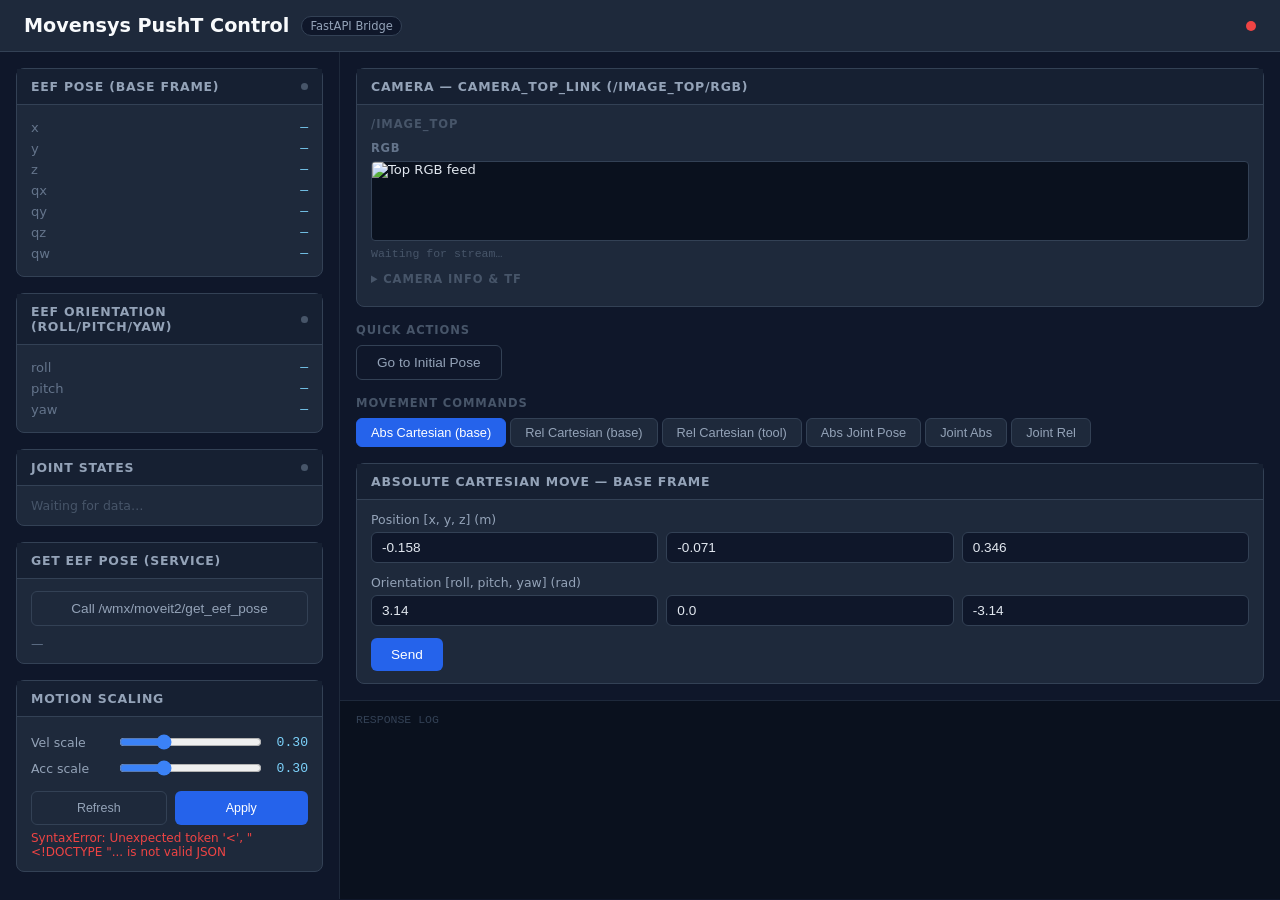
==== movensys_push_t/static/index.html @ baee1307 "add imitation push t docker" ====
<!DOCTYPE html>
<html lang="en">
<head>
<meta charset="UTF-8" />
<meta name="viewport" content="width=device-width, initial-scale=1.0" />
<title>Movensys PushT Control</title>
<style>
  *, *::before, *::after { box-sizing: border-box; margin: 0; padding: 0; }

  body {
    font-family: 'Segoe UI', system-ui, sans-serif;
    background: #0f172a;
    color: #e2e8f0;
    min-height: 100vh;
  }

  header {
    background: #1e293b;
    border-bottom: 1px solid #334155;
    padding: 14px 24px;
    display: flex;
    align-items: center;
    gap: 12px;
  }

  header h1 { font-size: 1.2rem; font-weight: 600; color: #f8fafc; }
  header .badge {
    font-size: 0.72rem;
    padding: 2px 8px;
    border-radius: 999px;
    background: #0f172a;
    color: #94a3b8;
    border: 1px solid #334155;
  }
  #health-dot {
    width: 10px; height: 10px;
    border-radius: 50%;
    background: #334155;
    transition: background 0.3s;
    margin-left: auto;
  }
  #health-dot.ok   { background: #22c55e; }
  #health-dot.err  { background: #ef4444; }

  .layout {
    display: grid;
    grid-template-columns: 340px 1fr;
    grid-template-rows: auto 1fr;
    gap: 0;
    height: calc(100vh - 53px);
  }

  /* ---- Left panel: live telemetry ---- */
  .telemetry {
    grid-row: 1 / 3;
    border-right: 1px solid #1e293b;
    overflow-y: auto;
    padding: 16px;
    display: flex;
    flex-direction: column;
    gap: 16px;
  }

  .card {
    background: #1e293b;
    border: 1px solid #334155;
    border-radius: 8px;
  }
  .card-header {
    padding: 10px 14px;
    background: #162032;
    border-bottom: 1px solid #334155;
    font-size: 0.78rem;
    font-weight: 600;
    text-transform: uppercase;
    letter-spacing: 0.06em;
    color: #94a3b8;
    display: flex;
    align-items: center;
    justify-content: space-between;
  }
  .card-header .stream-dot {
    width: 7px; height: 7px; border-radius: 50%;
    background: #475569;
    transition: background 0.3s;
  }
  .card-header .stream-dot.live { background: #22c55e; animation: pulse 1.5s infinite; }
  @keyframes pulse {
    0%,100% { opacity: 1; } 50% { opacity: 0.4; }
  }
  .card-body { padding: 12px 14px; font-size: 0.82rem; }

  .kv-row { display: flex; justify-content: space-between; padding: 3px 0; }
  .kv-row .k { color: #64748b; }
  .kv-row .v { font-family: 'Courier New', monospace; color: #7dd3fc; }

  /* ---- Right panel: controls ---- */
  .controls {
    overflow-y: auto;
    padding: 16px;
    display: flex;
    flex-direction: column;
    gap: 16px;
  }

  .tabs { display: flex; gap: 4px; flex-wrap: wrap; }
  .tab-btn {
    padding: 6px 14px;
    border-radius: 6px;
    border: 1px solid #334155;
    background: #1e293b;
    color: #94a3b8;
    cursor: pointer;
    font-size: 0.8rem;
    transition: all 0.15s;
  }
  .tab-btn:hover { background: #273449; color: #e2e8f0; }
  .tab-btn.active { background: #2563eb; border-color: #2563eb; color: #fff; }

  .tab-panel { display: none; }
  .tab-panel.active { display: block; }

  .form-group { margin-bottom: 12px; }
  label { display: block; font-size: 0.78rem; color: #94a3b8; margin-bottom: 5px; }
  input[type=number], input[type=text] {
    width: 100%;
    background: #0f172a;
    border: 1px solid #334155;
    border-radius: 6px;
    padding: 7px 10px;
    color: #e2e8f0;
    font-size: 0.85rem;
    outline: none;
    transition: border-color 0.15s;
  }
  input:focus { border-color: #3b82f6; }

  .row3 { display: grid; grid-template-columns: 1fr 1fr 1fr; gap: 8px; }
  .row2 { display: grid; grid-template-columns: 1fr 1fr; gap: 8px; }

  .btn {
    padding: 9px 20px;
    border-radius: 6px;
    border: none;
    cursor: pointer;
    font-size: 0.85rem;
    font-weight: 500;
    transition: all 0.15s;
  }
  .btn-primary { background: #2563eb; color: #fff; }
  .btn-primary:hover { background: #1d4ed8; }
  .btn-primary:disabled { background: #1e3a6e; color: #6b7280; cursor: not-allowed; }
  .btn-danger  { background: #dc2626; color: #fff; }
  .btn-danger:hover { background: #b91c1c; }
  .btn-success { background: #16a34a; color: #fff; }
  .btn-success:hover { background: #15803d; }
  .btn-outline { background: transparent; color: #94a3b8; border: 1px solid #334155; }
  .btn-outline:hover { background: #1e293b; color: #e2e8f0; }

  /* ---- Log ---- */
  .log-panel {
    background: #0a111e;
    border-top: 1px solid #1e293b;
    padding: 12px 16px;
    max-height: 200px;
    overflow-y: auto;
    font-size: 0.78rem;
    font-family: 'Courier New', monospace;
  }
  .log-entry { padding: 3px 0; border-bottom: 1px solid #111827; line-height: 1.4; }
  .log-entry.ok   .ts { color: #22c55e; }
  .log-entry.err  .ts { color: #ef4444; }
  .log-entry .ts  { color: #475569; margin-right: 8px; }
  .log-entry .msg { color: #94a3b8; }
  .log-entry .detail { color: #475569; margin-left: 8px; font-size: 0.72rem; }

  .section-title {
    font-size: 0.72rem;
    text-transform: uppercase;
    letter-spacing: 0.08em;
    color: #475569;
    margin-bottom: 8px;
    font-weight: 600;
  }

  .joint-row { display: grid; grid-template-columns: 120px 1fr; gap: 8px; align-items: center; margin-bottom: 8px; }
  .joint-name-input, .joint-val-input {
    background: #0f172a;
    border: 1px solid #334155;
    border-radius: 6px;
    padding: 6px 10px;
    color: #e2e8f0;
    font-size: 0.82rem;
    width: 100%;
    outline: none;
  }
  .joint-name-input:focus, .joint-val-input:focus { border-color: #3b82f6; }

  #add-joint-btn {
    font-size: 0.78rem;
    padding: 5px 12px;
    margin-bottom: 10px;
  }

  /* ---- Scale sliders ---- */
  .scale-row {
    display: flex;
    align-items: center;
    gap: 8px;
    padding: 5px 0;
  }
  .scale-row label {
    width: 80px;
    flex-shrink: 0;
    margin-bottom: 0;
    color: #94a3b8;
    font-size: 0.78rem;
  }
  .scale-row input[type=range] {
    flex: 1;
    accent-color: #3b82f6;
    cursor: pointer;
  }
  .scale-val {
    width: 38px;
    text-align: right;
    font-family: 'Courier New', monospace;
    font-size: 0.82rem;
    color: #7dd3fc;
    flex-shrink: 0;
  }

  /* ---- Camera feed ---- */
  .cam-grid {
    display: grid;
    grid-template-columns: 1fr;
    gap: 12px;
  }
  .cam-cell { display: flex; flex-direction: column; gap: 6px; }
  .cam-label {
    font-size: 0.72rem;
    color: #64748b;
    text-transform: uppercase;
    letter-spacing: 0.06em;
    font-weight: 600;
  }
  .cam-img {
    width: 100%;
    max-height: 420px;
    object-fit: contain;
    border-radius: 4px;
    border: 1px solid #334155;
    background: #0a111e;
    min-height: 80px;
    display: block;
  }
  .cam-status {
    font-size: 0.72rem;
    color: #475569;
    font-family: 'Courier New', monospace;
  }

  /* ---- Camera info K-matrix grid ---- */
  .kmat-grid {
    display: grid;
    grid-template-columns: repeat(3, 1fr);
    gap: 3px;
    margin-top: 6px;
  }
  .kmat-cell {
    background: #0f172a;
    border: 1px solid #1e3a5f;
    border-radius: 3px;
    padding: 4px 6px;
    font-family: 'Courier New', monospace;
    font-size: 0.75rem;
    color: #7dd3fc;
    text-align: center;
  }
  .kmat-label {
    font-size: 0.7rem;
    color: #475569;
    text-align: center;
    margin-top: 2px;
  }
</style>
</head>
<body>

<header>
  <h1>Movensys PushT Control</h1>
  <span class="badge">FastAPI Bridge</span>
  <div id="health-dot" title="Backend health"></div>
</header>

<div class="layout">

  <!-- ============================================================ TELEMETRY -->
  <aside class="telemetry">

    <div class="card" id="card-eef-pose">
      <div class="card-header">
        EEF Pose (base frame)
        <span class="stream-dot" id="dot-eef-pose"></span>
      </div>
      <div class="card-body" id="body-eef-pose">
        <div class="kv-row"><span class="k">x</span><span class="v" id="ep-x">—</span></div>
        <div class="kv-row"><span class="k">y</span><span class="v" id="ep-y">—</span></div>
        <div class="kv-row"><span class="k">z</span><span class="v" id="ep-z">—</span></div>
        <div class="kv-row"><span class="k">qx</span><span class="v" id="ep-qx">—</span></div>
        <div class="kv-row"><span class="k">qy</span><span class="v" id="ep-qy">—</span></div>
        <div class="kv-row"><span class="k">qz</span><span class="v" id="ep-qz">—</span></div>
        <div class="kv-row"><span class="k">qw</span><span class="v" id="ep-qw">—</span></div>
      </div>
    </div>

    <div class="card">
      <div class="card-header">
        EEF Orientation (roll/pitch/yaw)
        <span class="stream-dot" id="dot-eef-rpy"></span>
      </div>
      <div class="card-body">
        <div class="kv-row"><span class="k">roll</span><span class="v" id="rpy-r">—</span></div>
        <div class="kv-row"><span class="k">pitch</span><span class="v" id="rpy-p">—</span></div>
        <div class="kv-row"><span class="k">yaw</span><span class="v" id="rpy-y">—</span></div>
      </div>
    </div>

    <div class="card">
      <div class="card-header">
        Joint States
        <span class="stream-dot" id="dot-joints"></span>
      </div>
      <div class="card-body" id="joint-state-body">
        <div style="color:#475569;font-size:0.78rem">Waiting for data…</div>
      </div>
    </div>

    <div class="card">
      <div class="card-header">Get EEF Pose (service)</div>
      <div class="card-body">
        <button class="btn btn-outline" onclick="callGetEefPose()" style="width:100%;margin-bottom:10px">
          Call /wmx/moveit2/get_eef_pose
        </button>
        <div id="svc-eef-result" style="font-size:0.78rem;color:#64748b">—</div>
      </div>
    </div>

    <div class="card">
      <div class="card-header">Motion Scaling</div>
      <div class="card-body">
        <div class="scale-row">
          <label>Vel scale</label>
          <input type="range" id="vel-scale-slider" min="0.01" max="1.0" step="0.01" value="0.30"
                 oninput="document.getElementById('vel-scale-val').textContent=parseFloat(this.value).toFixed(2)" />
          <span class="scale-val" id="vel-scale-val">0.30</span>
        </div>
        <div class="scale-row">
          <label>Acc scale</label>
          <input type="range" id="acc-scale-slider" min="0.01" max="1.0" step="0.01" value="0.30"
                 oninput="document.getElementById('acc-scale-val').textContent=parseFloat(this.value).toFixed(2)" />
          <span class="scale-val" id="acc-scale-val">0.30</span>
        </div>
        <div style="display:flex;gap:8px;margin-top:10px">
          <button class="btn btn-outline" onclick="fetchScales()" style="flex:1;font-size:0.78rem">Refresh</button>
          <button class="btn btn-primary" onclick="applyScales()" style="flex:1;font-size:0.78rem">Apply</button>
        </div>
        <div id="scales-status" style="font-size:0.75rem;color:#64748b;margin-top:6px"></div>
      </div>
    </div>

  </aside>

  <!-- ============================================================ CONTROLS -->
  <main class="controls">

    <!-- Camera (always visible) -->
    <div class="card" id="camera-card">
      <div class="card-header">Camera — camera_top_link (/image_top/rgb)</div>
      <div class="card-body">

        <!-- Top camera -->
        <div style="display:flex;align-items:center;justify-content:space-between;margin-bottom:10px">
          <div class="section-title" style="margin-bottom:0">/image_top</div>
          <span class="stream-dot" id="dot-camera-feed"></span>
        </div>
        <div class="cam-grid">
          <div class="cam-cell">
            <div class="cam-label">RGB</div>
            <img id="top-rgb-feed" class="cam-img" alt="Top RGB feed" />
            <div class="cam-status" id="top-rgb-status">Waiting for stream…</div>
          </div>
        </div>
        <details style="margin-top:12px">
          <summary class="section-title" style="cursor:pointer">Camera info &amp; TF</summary>
        <div style="margin-top:12px">
          <div style="display:flex;align-items:center;justify-content:space-between;margin-bottom:8px">
            <div class="section-title" style="margin-bottom:0">Camera Info (/image_top/camera_info)</div>
            <span class="stream-dot" id="dot-top-camera-info"></span>
          </div>
          <div style="display:grid;grid-template-columns:1fr 1fr;gap:0 24px">
            <div class="kv-row"><span class="k">resolution</span><span class="v" id="top-ci-res">—</span></div>
            <div class="kv-row"><span class="k">distortion</span><span class="v" id="top-ci-dist">—</span></div>
            <div class="kv-row"><span class="k">fx</span><span class="v" id="top-ci-fx">—</span></div>
            <div class="kv-row"><span class="k">fy</span><span class="v" id="top-ci-fy">—</span></div>
            <div class="kv-row"><span class="k">cx</span><span class="v" id="top-ci-cx">—</span></div>
            <div class="kv-row"><span class="k">cy</span><span class="v" id="top-ci-cy">—</span></div>
          </div>
          <div style="margin-top:8px">
            <div class="section-title" style="margin-bottom:4px">K matrix (3×3)</div>
            <div class="kmat-grid">
              <div class="kmat-cell" id="top-k00">—</div><div class="kmat-cell" id="top-k01">—</div><div class="kmat-cell" id="top-k02">—</div>
              <div class="kmat-cell" id="top-k10">—</div><div class="kmat-cell" id="top-k11">—</div><div class="kmat-cell" id="top-k12">—</div>
              <div class="kmat-cell" id="top-k20">—</div><div class="kmat-cell" id="top-k21">—</div><div class="kmat-cell" id="top-k22">—</div>
            </div>
          </div>
        </div>

        <!-- TF Static -->
        <div style="margin-top:20px;border-top:1px solid #334155;padding-top:16px">
          <div style="display:flex;align-items:center;justify-content:space-between;margin-bottom:10px">
            <div class="section-title" style="margin-bottom:0">TF Static — world_manipulator → camera_top</div>
            <span class="stream-dot" id="dot-tf-static"></span>
          </div>
          <div style="font-size:0.7rem;color:#475569;margin-bottom:8px">camera_top_color_optical_frame</div>
          <div style="display:grid;grid-template-columns:1fr 1fr;gap:0 24px">
            <div class="kv-row"><span class="k">tx</span><span class="v" id="tf-tx">—</span></div>
            <div class="kv-row"><span class="k">qx</span><span class="v" id="tf-qx">—</span></div>
            <div class="kv-row"><span class="k">ty</span><span class="v" id="tf-ty">—</span></div>
            <div class="kv-row"><span class="k">qy</span><span class="v" id="tf-qy">—</span></div>
            <div class="kv-row"><span class="k">tz</span><span class="v" id="tf-tz">—</span></div>
            <div class="kv-row"><span class="k">qz</span><span class="v" id="tf-qz">—</span></div>
            <div></div>
            <div class="kv-row"><span class="k">qw</span><span class="v" id="tf-qw">—</span></div>
          </div>
        </div>

        </details>
      </div>
    </div>

    <div>
      <div class="section-title">Quick Actions</div>
      <div style="display:flex;gap:8px;flex-wrap:wrap;align-items:center">
        <button class="btn btn-outline" onclick="goToInitialPose()" id="btn-initial-pose">Go to Initial Pose</button>
        <span style="font-size:0.75rem;color:#475569;font-family:'Courier New',monospace" id="initial-pose-status"></span>
      </div>
    </div>

    <div>
      <div class="section-title">Movement Commands</div>
      <div class="tabs" id="move-tabs">
        <button class="tab-btn active" data-tab="abs-cart-base">Abs Cartesian (base)</button>
        <button class="tab-btn" data-tab="rel-cart-base">Rel Cartesian (base)</button>
        <button class="tab-btn" data-tab="rel-cart-tool">Rel Cartesian (tool)</button>
        <button class="tab-btn" data-tab="abs-joint-pose">Abs Joint Pose</button>
        <button class="tab-btn" data-tab="joint-abs">Joint Abs</button>
        <button class="tab-btn" data-tab="joint-rel">Joint Rel</button>
      </div>
    </div>

    <!-- Absolute Cartesian (base) -->
    <div class="tab-panel active card" id="tab-abs-cart-base">
      <div class="card-header">Absolute Cartesian Move — Base Frame</div>
      <div class="card-body">
        <div class="form-group">
          <label>Position [x, y, z] (m)</label>
          <div class="row3">
            <input type="number" id="acb-px" step="0.001" placeholder="x" value="-0.158" />
            <input type="number" id="acb-py" step="0.001" placeholder="y" value="-0.071" />
            <input type="number" id="acb-pz" step="0.001" placeholder="z" value="0.346" />
          </div>
        </div>
        <div class="form-group">
          <label>Orientation [roll, pitch, yaw] (rad)</label>
          <div class="row3">
            <input type="number" id="acb-or" step="0.001" placeholder="roll" value="3.14" />
            <input type="number" id="acb-op" step="0.001" placeholder="pitch" value="0.0" />
            <input type="number" id="acb-oy" step="0.001" placeholder="yaw" value="-3.14" />
          </div>
        </div>
        <button class="btn btn-primary" onclick="moveCartesian('absolute_cartesian_base','acb')">Send</button>
      </div>
    </div>

    <!-- Relative Cartesian (base) -->
    <div class="tab-panel card" id="tab-rel-cart-base">
      <div class="card-header">Relative Cartesian Move — Base Frame</div>
      <div class="card-body">
        <div class="form-group">
          <label>Delta Position [dx, dy, dz] (m)</label>
          <div class="row3">
            <input type="number" id="rcb-px" step="0.001" placeholder="dx" value="0.1" />
            <input type="number" id="rcb-py" step="0.001" placeholder="dy" value="0.0" />
            <input type="number" id="rcb-pz" step="0.001" placeholder="dz" value="0.0" />
          </div>
        </div>
        <div class="form-group">
          <label>Delta Orientation [droll, dpitch, dyaw] (rad)</label>
          <div class="row3">
            <input type="number" id="rcb-or" step="0.001" placeholder="droll" value="0.0" />
            <input type="number" id="rcb-op" step="0.001" placeholder="dpitch" value="0.0" />
            <input type="number" id="rcb-oy" step="0.001" placeholder="dyaw" value="0.0" />
          </div>
        </div>
        <button class="btn btn-primary" onclick="moveCartesian('relative_cartesian_base','rcb')">Send</button>
      </div>
    </div>

    <!-- Relative Cartesian (tool) -->
    <div class="tab-panel card" id="tab-rel-cart-tool">
      <div class="card-header">Relative Cartesian Move — Tool Frame</div>
      <div class="card-body">
        <div class="form-group">
          <label>Delta Position [dx, dy, dz] (m)</label>
          <div class="row3">
            <input type="number" id="rct-px" step="0.001" placeholder="dx" value="0.1" />
            <input type="number" id="rct-py" step="0.001" placeholder="dy" value="0.0" />
            <input type="number" id="rct-pz" step="0.001" placeholder="dz" value="0.0" />
          </div>
        </div>
        <div class="form-group">
          <label>Delta Orientation [droll, dpitch, dyaw] (rad)</label>
          <div class="row3">
            <input type="number" id="rct-or" step="0.001" placeholder="droll" value="0.0" />
            <input type="number" id="rct-op" step="0.001" placeholder="dpitch" value="0.0" />
            <input type="number" id="rct-oy" step="0.001" placeholder="dyaw" value="0.0" />
          </div>
        </div>
        <button class="btn btn-primary" onclick="moveCartesian('relative_cartesian_tool','rct')">Send</button>
      </div>
    </div>

    <!-- Absolute Joint-Space Move (pose target) -->
    <div class="tab-panel card" id="tab-abs-joint-pose">
      <div class="card-header">Absolute Joint-Space Move — Pose Target (base frame)</div>
      <div class="card-body">
        <div class="form-group">
          <label>Position [x, y, z] (m)</label>
          <div class="row3">
            <input type="number" id="ajp-px" step="0.001" placeholder="x" value="-0.005" />
            <input type="number" id="ajp-py" step="0.001" placeholder="y" value="-0.071" />
            <input type="number" id="ajp-pz" step="0.001" placeholder="z" value="0.346" />
          </div>
        </div>
        <div class="form-group">
          <label>Orientation [roll, pitch, yaw] (rad)</label>
          <div class="row3">
            <input type="number" id="ajp-or" step="0.001" placeholder="roll" value="3.14" />
            <input type="number" id="ajp-op" step="0.001" placeholder="pitch" value="0.0" />
            <input type="number" id="ajp-oy" step="0.001" placeholder="yaw" value="-3.14" />
          </div>
        </div>
        <button class="btn btn-primary" onclick="moveCartesian('absolute_joint_pose','ajp')">Send</button>
      </div>
    </div>

    <!-- Joint Absolute -->
    <div class="tab-panel card" id="tab-joint-abs">
      <div class="card-header">Joint Movement — Absolute</div>
      <div class="card-body">
        <div id="joints-abs-rows">
          <!-- rows injected by JS -->
        </div>
        <button class="btn btn-outline" id="add-joint-btn" onclick="addJointRow('abs')">+ Add joint</button>
        <button class="btn btn-primary" onclick="moveJoints('joint_absolute','abs')">Send</button>
      </div>
    </div>

    <!-- Joint Relative -->
    <div class="tab-panel card" id="tab-joint-rel">
      <div class="card-header">Joint Movement — Relative (increment)</div>
      <div class="card-body">
        <div id="joints-rel-rows">
          <!-- rows injected by JS -->
        </div>
        <button class="btn btn-outline" id="add-joint-rel-btn" onclick="addJointRow('rel')">+ Add joint</button>
        <button class="btn btn-primary" onclick="moveJoints('joint_relative','rel')">Send</button>
      </div>
    </div>

  </main>

  <!-- ============================================================ LOG -->
  <div class="log-panel" id="log-panel" style="grid-column:2;border-top:1px solid #1e293b">
    <div style="color:#334155;font-size:0.72rem;margin-bottom:6px">RESPONSE LOG</div>
  </div>

</div>

<script>
const API = '';  // same origin

// ---- Health check ----
async function checkHealth() {
  try {
    const r = await fetch(`${API}/api/health`);
    const ok = r.ok;
    document.getElementById('health-dot').className = ok ? 'ok' : 'err';
  } catch {
    document.getElementById('health-dot').className = 'err';
  }
}
checkHealth();
setInterval(checkHealth, 10000);

// ---- Log ----
function log(msg, detail='', isErr=false) {
  const panel = document.getElementById('log-panel');
  const ts = new Date().toLocaleTimeString();
  const entry = document.createElement('div');
  entry.className = `log-entry ${isErr ? 'err' : 'ok'}`;
  entry.innerHTML = `<span class="ts">${ts}</span><span class="msg">${msg}</span><span class="detail">${detail}</span>`;
  panel.appendChild(entry);
  panel.scrollTop = panel.scrollHeight;
}

// ---- Tab switching ----
document.getElementById('move-tabs').addEventListener('click', (e) => {
  if (!e.target.matches('.tab-btn')) return;
  document.querySelectorAll('.tab-btn').forEach(b => b.classList.remove('active'));
  document.querySelectorAll('.tab-panel').forEach(p => p.classList.remove('active'));
  e.target.classList.add('active');
  document.getElementById(`tab-${e.target.dataset.tab}`).classList.add('active');
});

// ---- WebSocket streams ----
function startStream(path, dotId, onData) {
  const dot = dotId ? document.getElementById(dotId) : null;
  const proto = location.protocol === 'https:' ? 'wss:' : 'ws:';
  const ws = new WebSocket(`${proto}//${location.host}${path}`);
  ws.onmessage = (evt) => {
    const payload = JSON.parse(evt.data);
    if (dot) dot.classList.toggle('live', !payload.error);
    if (!payload.error) onData(payload.data);
  };
  ws.onerror = () => { if (dot) dot.classList.remove('live'); };
  ws.onclose = () => {
    if (dot) dot.classList.remove('live');
    setTimeout(() => startStream(path, dotId, onData), 3000);
  };
}

function fmt(v) {
  if (v === undefined || v === null) return '—';
  return typeof v === 'number' ? v.toFixed(5) : String(v);
}

// EEF Pose stream
startStream('/api/stream/eef_pose', 'dot-eef-pose', (data) => {
  const pose = data?.pose || data;
  const pos = pose?.position || {};
  const ori = pose?.orientation || {};
  document.getElementById('ep-x').textContent  = fmt(pos.x ?? data?.x);
  document.getElementById('ep-y').textContent  = fmt(pos.y ?? data?.y);
  document.getElementById('ep-z').textContent  = fmt(pos.z ?? data?.z);
  document.getElementById('ep-qx').textContent = fmt(ori.x ?? data?.qx);
  document.getElementById('ep-qy').textContent = fmt(ori.y ?? data?.qy);
  document.getElementById('ep-qz').textContent = fmt(ori.z ?? data?.qz);
  document.getElementById('ep-qw').textContent = fmt(ori.w ?? data?.qw);
});

// EEF RPY stream
startStream('/api/stream/eef_rpy', 'dot-eef-rpy', (data) => {
  document.getElementById('rpy-r').textContent = fmt(data?.x ?? data?.roll);
  document.getElementById('rpy-p').textContent = fmt(data?.y ?? data?.pitch);
  document.getElementById('rpy-y').textContent = fmt(data?.z ?? data?.yaw);
});

// Joint States stream
startStream('/api/stream/joint_states', 'dot-joints', (data) => {
  const body = document.getElementById('joint-state-body');
  const names = data?.name || [];
  const pos   = data?.position || [];
  body.innerHTML = names.map((n, i) =>
    `<div class="kv-row"><span class="k">${n}</span><span class="v">${fmt(pos[i])}</span></div>`
  ).join('') || '<div style="color:#475569">No data</div>';
});

// Camera info helper
function applyCameraInfo(prefix, data) {
  if (!data) return;
  document.getElementById(`${prefix}-ci-res`).textContent  = `${data.width}×${data.height}`;
  document.getElementById(`${prefix}-ci-fx`).textContent   = data.k?.[0]?.toFixed(3) ?? '—';
  document.getElementById(`${prefix}-ci-fy`).textContent   = data.k?.[4]?.toFixed(3) ?? '—';
  document.getElementById(`${prefix}-ci-cx`).textContent   = data.k?.[2]?.toFixed(3) ?? '—';
  document.getElementById(`${prefix}-ci-cy`).textContent   = data.k?.[5]?.toFixed(3) ?? '—';
  document.getElementById(`${prefix}-ci-dist`).textContent = data.distortion_model ?? '—';
  if (data.k?.length === 9) {
    ['k00','k01','k02','k10','k11','k12','k20','k21','k22'].forEach((id, i) => {
      document.getElementById(`${prefix}-${id}`).textContent = data.k[i].toFixed(1);
    });
  }
}

// Top camera info stream
startStream('/api/stream/image_top/camera_info', 'dot-top-camera-info', (data) => applyCameraInfo('top', data));


// TF Static stream
startStream('/api/stream/tf_static', 'dot-tf-static', (data) => {
  if (!data) return;
  const tr = data.translation;
  const ro = data.rotation;
  document.getElementById('tf-tx').textContent = tr.x.toFixed(5);
  document.getElementById('tf-ty').textContent = tr.y.toFixed(5);
  document.getElementById('tf-tz').textContent = tr.z.toFixed(5);
  document.getElementById('tf-qx').textContent = ro.x.toFixed(6);
  document.getElementById('tf-qy').textContent = ro.y.toFixed(6);
  document.getElementById('tf-qz').textContent = ro.z.toFixed(6);
  document.getElementById('tf-qw').textContent = ro.w.toFixed(6);
});

// Top RGB stream
startStream('/api/stream/image_top/rgb', 'dot-camera-feed', (data) => {
  if (!data?.data) return;
  document.getElementById('top-rgb-feed').src = `data:image/jpeg;base64,${data.data}`;
  document.getElementById('top-rgb-status').textContent = `${data.width}×${data.height} · jpeg`;
});

// ---- Get EEF Pose service ----
async function callGetEefPose() {
  const el = document.getElementById('svc-eef-result');
  el.textContent = 'Calling…';
  try {
    const r = await fetch(`${API}/api/services/get_eef_pose`);
    const data = await r.json();
    if (r.ok) {
      const lines = [];
      if (data.pos) lines.push(`pos: [${data.pos.map(v=>v.toFixed(4)).join(', ')}]`);
      if (data.rpy) lines.push(`rpy: [${data.rpy.map(v=>v.toFixed(4)).join(', ')}]`);
      lines.push(`success: ${data.success}`);
      el.textContent = lines.join('\n');
      log('get_eef_pose OK', JSON.stringify(data));
    } else {
      el.textContent = JSON.stringify(data);
      log('get_eef_pose failed', JSON.stringify(data), true);
    }
  } catch (e) {
    el.textContent = String(e);
    log('get_eef_pose error', String(e), true);
  }
}

// ---- Cartesian move helpers ----
function getFloat(id) { return parseFloat(document.getElementById(id).value) || 0; }

async function moveCartesian(endpoint, prefix) {
  const body = {
    pos: [getFloat(`${prefix}-px`), getFloat(`${prefix}-py`), getFloat(`${prefix}-pz`)],
    ori: [getFloat(`${prefix}-or`), getFloat(`${prefix}-op`), getFloat(`${prefix}-oy`)],
  };
  await sendMove(`/api/move/${endpoint}`, body, endpoint);
}

async function sendMove(url, body, label) {
  try {
    log(`→ ${label}`, JSON.stringify(body));
    const r = await fetch(`${API}${url}`, {
      method: 'POST',
      headers: {'Content-Type':'application/json'},
      body: JSON.stringify(body),
    });
    const data = await r.json();
    log(`← ${label}`, JSON.stringify(data), !data.success);
  } catch(e) {
    log(`${label} error`, String(e), true);
  }
}

// ---- Joint rows ----
const defaultJoints = [
  {name:'joint1', v:'0.0'},
  {name:'joint2', v:'0.0'},
  {name:'joint3', v:'-1.57'},
  {name:'joint4', v:'0.0'},
  {name:'joint5', v:'1.57'},
  {name:'joint6', v:'0.0'},
];

function buildJointRows(containerId, prefix, joints) {
  const container = document.getElementById(containerId);
  container.innerHTML = '';
  joints.forEach((j, i) => {
    const row = document.createElement('div');
    row.className = 'joint-row';
    row.innerHTML = `
      <input class="joint-name-input" id="${prefix}-jn-${i}" type="text" placeholder="joint name" value="${j.name}" />
      <input class="joint-val-input"  id="${prefix}-jv-${i}" type="number" step="0.001" placeholder="value (rad)" value="${j.v}" />
    `;
    container.appendChild(row);
  });
}

buildJointRows('joints-abs-rows', 'jabs', defaultJoints);
buildJointRows('joints-rel-rows', 'jrel', [{name:'joint1',v:'0.2'},{name:'joint2',v:'0.2'}]);

let absCount = defaultJoints.length;
let relCount = 2;

function addJointRow(type) {
  if (type === 'abs') {
    const i = absCount++;
    const row = document.createElement('div');
    row.className = 'joint-row';
    row.innerHTML = `
      <input class="joint-name-input" id="jabs-jn-${i}" type="text" placeholder="joint name" />
      <input class="joint-val-input"  id="jabs-jv-${i}" type="number" step="0.001" placeholder="value (rad)" value="0.0" />
    `;
    document.getElementById('joints-abs-rows').appendChild(row);
  } else {
    const i = relCount++;
    const row = document.createElement('div');
    row.className = 'joint-row';
    row.innerHTML = `
      <input class="joint-name-input" id="jrel-jn-${i}" type="text" placeholder="joint name" />
      <input class="joint-val-input"  id="jrel-jv-${i}" type="number" step="0.001" placeholder="value (rad)" value="0.0" />
    `;
    document.getElementById('joints-rel-rows').appendChild(row);
  }
}

async function moveJoints(endpoint, type) {
  const prefix = type === 'abs' ? 'jabs' : 'jrel';
  const count  = type === 'abs' ? absCount : relCount;
  const names = [], values = [];
  for (let i = 0; i < count; i++) {
    const n = document.getElementById(`${prefix}-jn-${i}`)?.value.trim();
    const v = parseFloat(document.getElementById(`${prefix}-jv-${i}`)?.value);
    if (n) { names.push(n); values.push(isNaN(v) ? 0 : v); }
  }
  if (!names.length) { log('No joints specified', '', true); return; }
  await sendMove(`/api/move/${endpoint}`, {joint_names: names, joint_values: values}, endpoint);
}

// ---- Initial pose ----
const INITIAL_POSE = {
  joint_names:  ['joint1','joint2','joint3','joint4','joint5','joint6'],
  joint_values: [-0.0003, 0.7041, -1.9892, -0.2873, 1.57, 0.0],
};

async function goToInitialPose() {
  const btn    = document.getElementById('btn-initial-pose');
  const status = document.getElementById('initial-pose-status');
  btn.disabled = true;
  status.textContent = 'Moving…';
  status.style.color = '#94a3b8';
  try {
    log('→ initial pose', JSON.stringify(INITIAL_POSE));
    const r = await fetch(`${API}/api/move/joint_absolute`, {
      method: 'POST',
      headers: {'Content-Type': 'application/json'},
      body: JSON.stringify(INITIAL_POSE),
    });
    const data = await r.json();
    if (r.ok && data.success) {
      status.textContent = 'Reached';
      status.style.color = '#22c55e';
    } else {
      status.textContent = data.message || 'Failed';
      status.style.color = '#ef4444';
    }
    log('← initial pose', JSON.stringify(data), !data.success);
  } catch(e) {
    status.textContent = String(e);
    status.style.color = '#ef4444';
    log('initial pose error', String(e), true);
  } finally {
    btn.disabled = false;
  }
}

// ---- Motion scaling ----
async function fetchScales() {
  const status = document.getElementById('scales-status');
  try {
    const r = await fetch(`${API}/api/config/scales`);
    const data = await r.json();
    if (r.ok) {
      const vel = parseFloat(data.vel_scale).toFixed(2);
      const acc = parseFloat(data.acc_scale).toFixed(2);
      document.getElementById('vel-scale-slider').value = vel;
      document.getElementById('vel-scale-val').textContent = vel;
      document.getElementById('acc-scale-slider').value = acc;
      document.getElementById('acc-scale-val').textContent = acc;
      status.textContent = `Loaded: vel=${vel} acc=${acc}`;
      status.style.color = '#22c55e';
    } else {
      status.textContent = JSON.stringify(data);
      status.style.color = '#ef4444';
    }
  } catch(e) {
    status.textContent = String(e);
    status.style.color = '#ef4444';
  }
}

async function applyScales() {
  const status = document.getElementById('scales-status');
  const vel = parseFloat(document.getElementById('vel-scale-slider').value);
  const acc = parseFloat(document.getElementById('acc-scale-slider').value);
  status.textContent = 'Applying…';
  status.style.color = '#94a3b8';
  try {
    const r = await fetch(`${API}/api/config/scales`, {
      method: 'POST',
      headers: {'Content-Type': 'application/json'},
      body: JSON.stringify({vel_scale: vel, acc_scale: acc}),
    });
    const data = await r.json();
    if (r.ok && data.success) {
      status.textContent = `Applied: vel=${vel.toFixed(2)} acc=${acc.toFixed(2)}`;
      status.style.color = '#22c55e';
      log('Scales applied', `vel=${vel.toFixed(2)} acc=${acc.toFixed(2)}`);
    } else {
      status.textContent = JSON.stringify(data);
      status.style.color = '#ef4444';
      log('Scales failed', JSON.stringify(data), true);
    }
  } catch(e) {
    status.textContent = String(e);
    status.style.color = '#ef4444';
    log('Scales error', String(e), true);
  }
}

fetchScales();
</script>
</body>
</html>
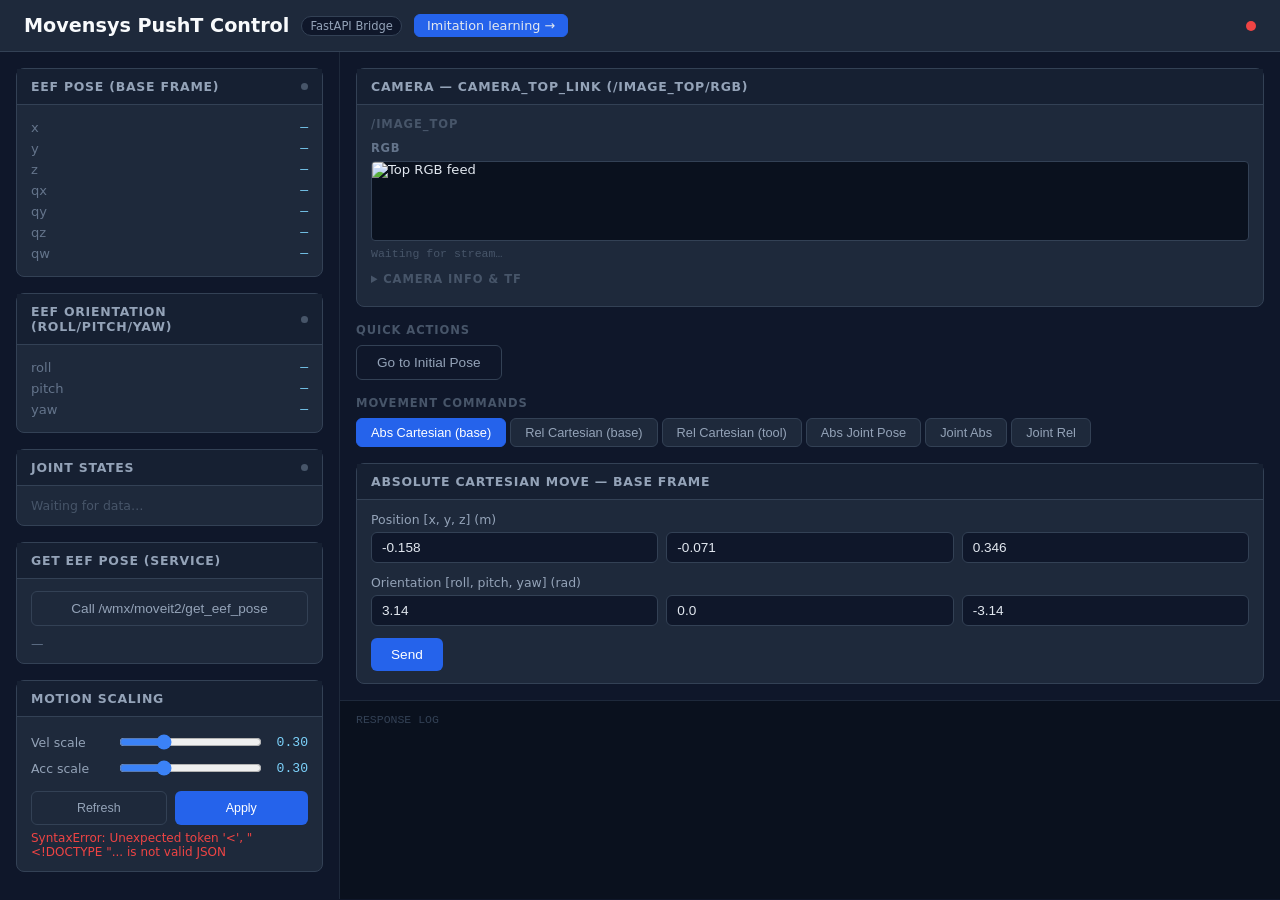
==== commit d9488dfb: "add imitation learning" ====
--- a/movensys_push_t/static/index.html
+++ b/movensys_push_t/static/index.html
@@ -290,6 +290,7 @@
 <header>
   <h1>Movensys PushT Control</h1>
   <span class="badge">FastAPI Bridge</span>
+  <a href="/imitation.html" style="color:#e2e8f0;font-size:0.8rem;text-decoration:none;border:1px solid #2563eb;background:#2563eb;padding:3px 12px;border-radius:6px">Imitation learning →</a>
   <div id="health-dot" title="Backend health"></div>
 </header>
 
